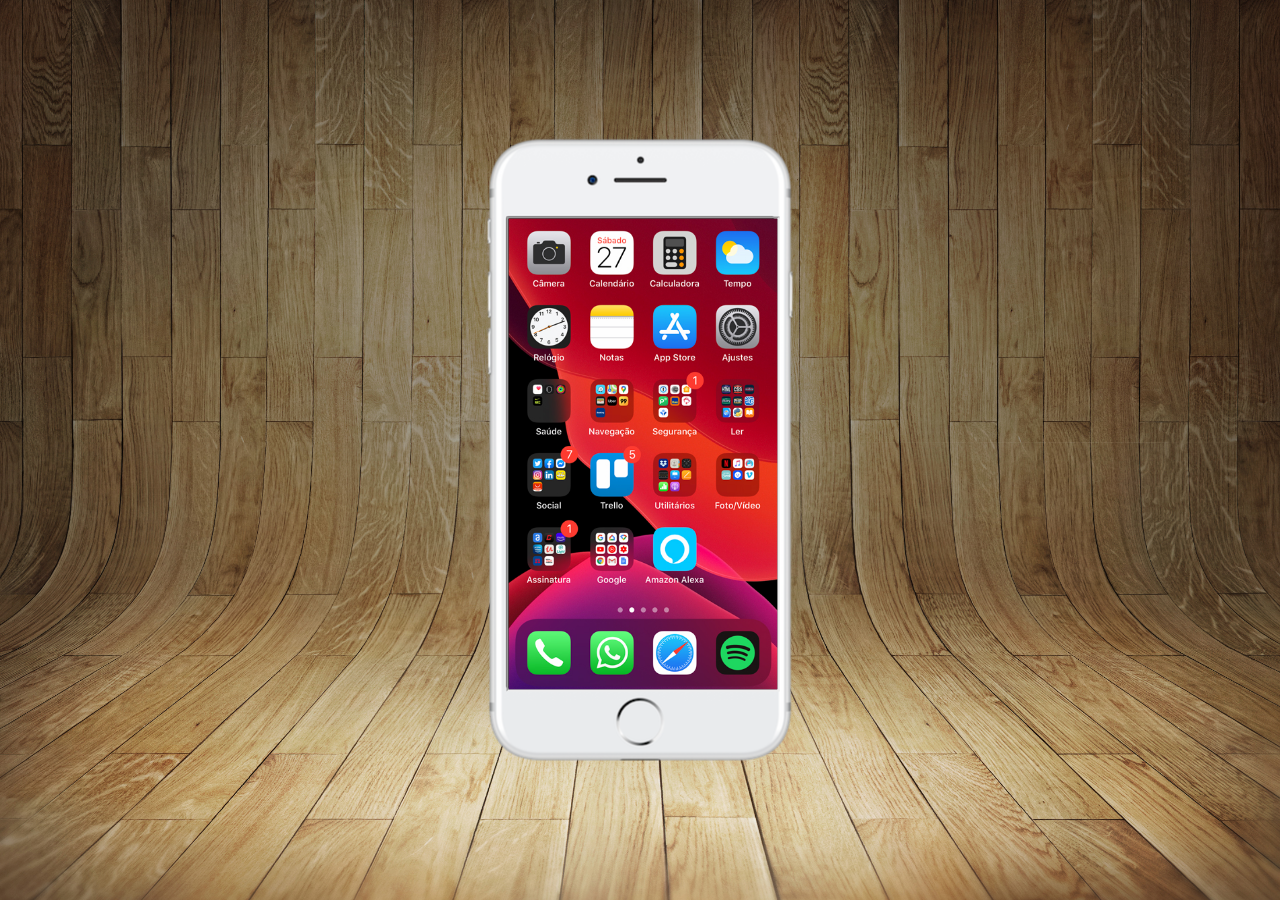
==== index.html @ c66715de "Criei a tela home no projeto Redes Sociais" ====
<!DOCTYPE html>
<html lang="pt-br">
<head>
    <meta charset="UTF-8">
    <meta name="viewport" content="width=device-width, initial-scale=1.0">
    <title>Projeto Redes Sociais</title>
    <link rel="shortcut icon" href="pacote-d013/favicon.ico" type="image/x-icon">
    <link rel="stylesheet" href="estilo/style.css">
</head>
<body>
    <main>
        <section id="telefone">
            <iframe src="home.html" name="tela" id="tela"></iframe>
        </section>
        <section id="redes-sociais">

        </section>
    </main>
</body>
</html>
---- estilo/style.css ----
@charset "UTF-8";

* {
    margin: 0px;
    padding: 0px;
    font-family: Arial, Helvetica, sans-serif;
}

html,body{
    height: 100vh;
    width: 100vw;
    background-color: black;
}
/* Comando size= tamanho, comando attachment= previnir "rolagem" */
body{
    background: url(../imagens/fundo-madeira.jpg) no-repeat top center;
    background-size: cover;
    background-attachment: fixed;
}
/* Comando "relative", Mantem o site responsivo com as telas */
main{
    height: 100vh;
    position: relative;
}

section#telefone{
    position: absolute;
    top: 50%;
    left: 50%;
    transform: translate(-50%, -50%);
    height: 627px;
    width: 311px;
    background: url(../imagens/frame-iphone.png) no-repeat;

}

iframe#tela{
    position: relative;
    top: 80px;
    left: 22px;
    width: 269px;
    height: 471px;
}
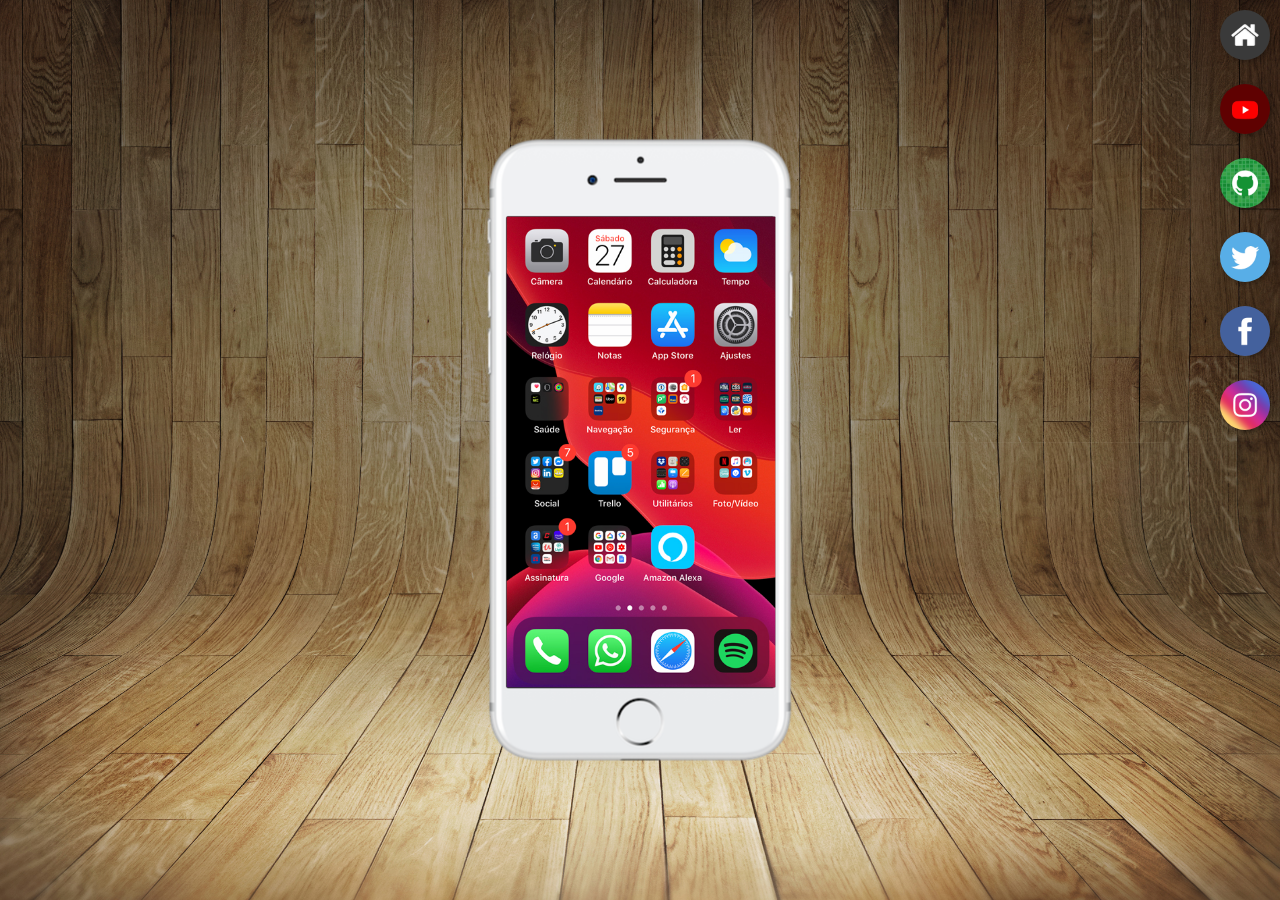
==== commit dde22e82: "Criei botões na lateral" ====
--- a/index.html
+++ b/index.html
@@ -10,11 +10,18 @@
 <body>
     <main>
         <section id="telefone">
-            <iframe src="home.html" name="tela" id="tela"></iframe>
+            <iframe src="home.html" name="tela" id="tela" frameborder="0">
+                Seu navegador não é compatível com isso.
+            </iframe>
         </section>
         <section id="redes-sociais">
-
-        </section>
+            <a href="#" target="tela"> <img src="imagens/logo-home.jpg" alt="Home"></a><br>
+            <a href="#" target="tela"> <img src="imagens/logo-youtube.jpg" alt="Youtube"></a><br>
+            <a href="#" target="tela"> <img src="imagens/logo-github.jpg" alt="Github"></a><br>
+            <a href="#" target="tela"> <img src="imagens/logo-twitter.jpg" alt="Twitter"></a><br>
+            <a href="#" target="tela"> <img src="imagens/logo-facebook.jpg" alt=" Facebook"></a><br>
+            <a href="#" target="tela"> <img src="imagens/logo-instagram.jpg" alt="Instagram"></a>
+        </section><br>
     </main>
 </body>
 </html>--- a/estilo/style.css
+++ b/estilo/style.css
@@ -40,4 +40,23 @@
     left: 22px;
     width: 269px;
     height: 471px;
+}
+section#redes-sociais{
+    text-align: right;
+}
+
+section#redes-sociais img{
+    width: 50px;
+    margin: 10px;
+    border-radius: 50%;
+    box-shadow: 2px 2px 5px rgba(0, 0, 0, 0.288);
+    box-sizing: border-box;
+}
+
+section#redes-sociais img:hover{
+    border: 2px solid rgba(39, 72, 255, 0.678);
+    transform: translate(-3px, -3px);
+    box-shadow: 5px 5px 10px rgba(0, 0, 0, 0.61);
+    transition: transform 0.2s, border 0.4s;
+    
 }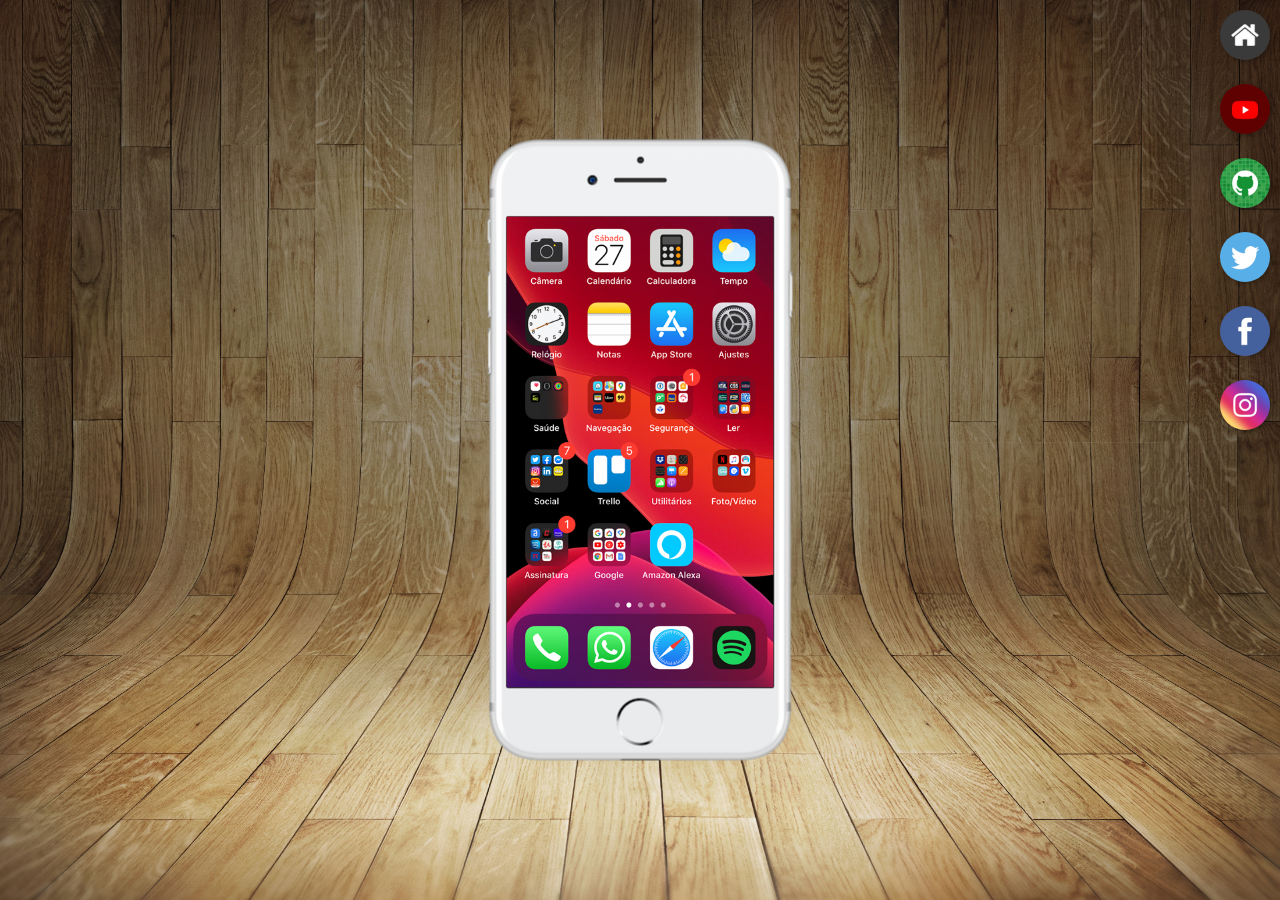
==== commit fc3d628d: "Atualizei o projeto" ====
--- a/index.html
+++ b/index.html
@@ -15,12 +15,12 @@
             </iframe>
         </section>
         <section id="redes-sociais">
-            <a href="#" target="tela"> <img src="imagens/logo-home.jpg" alt="Home"></a><br>
-            <a href="#" target="tela"> <img src="imagens/logo-youtube.jpg" alt="Youtube"></a><br>
-            <a href="#" target="tela"> <img src="imagens/logo-github.jpg" alt="Github"></a><br>
-            <a href="#" target="tela"> <img src="imagens/logo-twitter.jpg" alt="Twitter"></a><br>
-            <a href="#" target="tela"> <img src="imagens/logo-facebook.jpg" alt=" Facebook"></a><br>
-            <a href="#" target="tela"> <img src="imagens/logo-instagram.jpg" alt="Instagram"></a>
+            <a href="home.html" target="tela"> <img src="imagens/logo-home.jpg" alt="Home"></a><br>
+            <a href="youtube.html" target="tela"> <img src="imagens/logo-youtube.jpg" alt="Youtube"></a><br>
+            <a href="github.html" target="tela"> <img src="imagens/logo-github.jpg" alt="Github"></a><br>
+            <a href="twitter.html" target="tela"> <img src="imagens/logo-twitter.jpg" alt="Twitter"></a><br>
+            <a href="facebook.html" target="tela"> <img src="imagens/logo-facebook.jpg" alt=" Facebook"></a><br>
+            <a href="instagram.html" target="tela"> <img src="imagens/logo-instagram.jpg" alt="Instagram"></a><br>
         </section><br>
     </main>
 </body>
--- a/estilo/style.css
+++ b/estilo/style.css
@@ -38,7 +38,7 @@
     position: relative;
     top: 80px;
     left: 22px;
-    width: 269px;
+    width: 267px;
     height: 471px;
 }
 section#redes-sociais{
